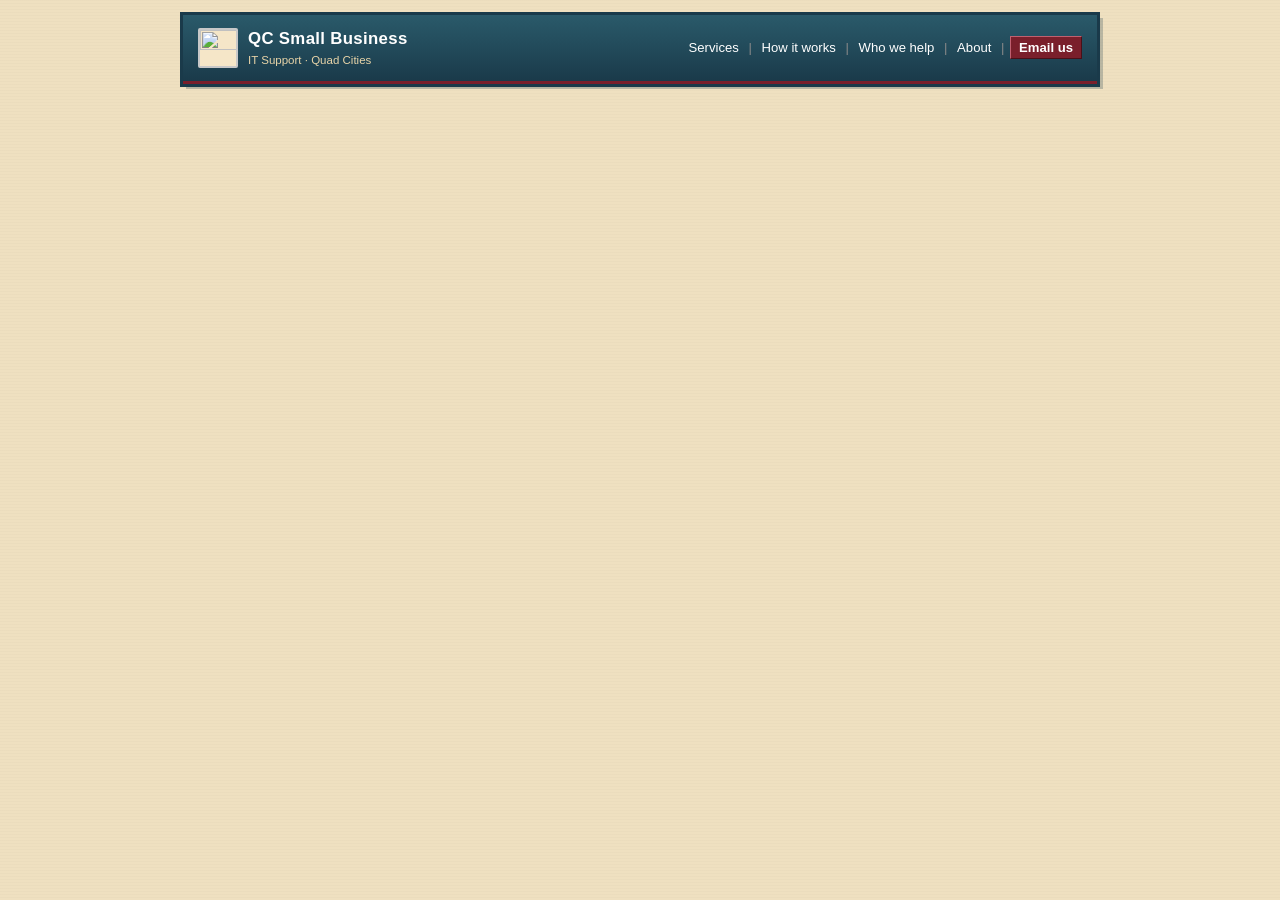
==== index.html @ 5e958724 "Add index.html (part 1 - head and banner)" ====
<!DOCTYPE html>
<html lang="en">
  <head>
    <meta charset="UTF-8" />
    <meta name="viewport" content="width=device-width, initial-scale=1.0" />
    <title>QC Small Business: local IT support for Quad Cities storefronts</title>
    <meta
      name="description"
      content="Hands-on, local IT help for Quad Cities brick-and-mortar small businesses—Wi‑Fi, computers, POS, email, websites, backups, and basic security. Plain English. Neighborly service."
    />
    <link rel="canonical" href="https://qcsmallbusiness.com/" />
    <meta name="theme-color" content="#1a3a4a" />
    <meta name="robots" content="index, follow" />

    <meta property="og:type" content="website" />
    <meta property="og:url" content="https://qcsmallbusiness.com/" />
    <meta property="og:title" content="QC Small Business: local IT support for Quad Cities storefronts" />
    <meta
      property="og:description"
      content="Hands-on, neighborly tech help for restaurants, salons, clinics, and retail shops in the Quad Cities. Wi‑Fi, devices, POS, email, websites, and more."
    />
    <meta property="og:image" content="https://qcsmallbusiness.com/images/apple-touch-icon.png" />
    <meta property="og:locale" content="en_US" />
    <meta property="og:site_name" content="QC Small Business" />

    <meta name="twitter:card" content="summary" />
    <meta name="twitter:title" content="QC Small Business: local IT support for Quad Cities storefronts" />
    <meta
      name="twitter:description"
      content="Hands-on, neighborly tech help for Quad Cities storefront businesses. Your local tech people."
    />
    <meta name="twitter:image" content="https://qcsmallbusiness.com/images/apple-touch-icon.png" />

    <link rel="icon" type="image/png" sizes="32x32" href="/images/favicon-32.png" />
    <link rel="icon" type="image/png" sizes="48x48" href="/images/favicon.png" />
    <link rel="apple-touch-icon" sizes="180x180" href="/images/apple-touch-icon.png" />

    <link rel="stylesheet" href="/styles.css" />
  </head>
  <body>
    <a class="skip-link" href="#main">Skip to content</a>

    <table class="page-shell" role="presentation">
      <tr>
        <td class="page-cell">
          <!-- Top banner -->
          <header class="top-banner">
            <table class="banner-table" role="presentation">
              <tr>
                <td class="banner-brand">
                  <a href="/" class="brand-link">
                    <img src="/images/favicon.png" width="40" height="40" alt="" />
                    <span>
                      <strong>QC Small Business</strong>
                      <em>IT Support · Quad Cities</em>
                    </span>
                  </a>
                </td>
                <td class="banner-nav">
                  <nav aria-label="Primary">
                    <a href="#services">Services</a>
                    <span class="nav-pipe">|</span>
                    <a href="#how">How it works</a>
                    <span class="nav-pipe">|</span>
                    <a href="#who">Who we help</a>
                    <span class="nav-pipe">|</span>
                    <a href="#about">About</a>
                    <span class="nav-pipe">|</span>
                    <a href="#contact" class="nav-email">Email us</a>
                  </nav>
                </td>
              </tr>
            </table>
          </header>

          <main id="main">
---- styles.css ----
/* QC Small Business — grounded 90s styles (split; live uses monolithic styles.css) */
@import url("styles-a.css");
@import url("styles-a2.css");
@import url("styles-b.css");
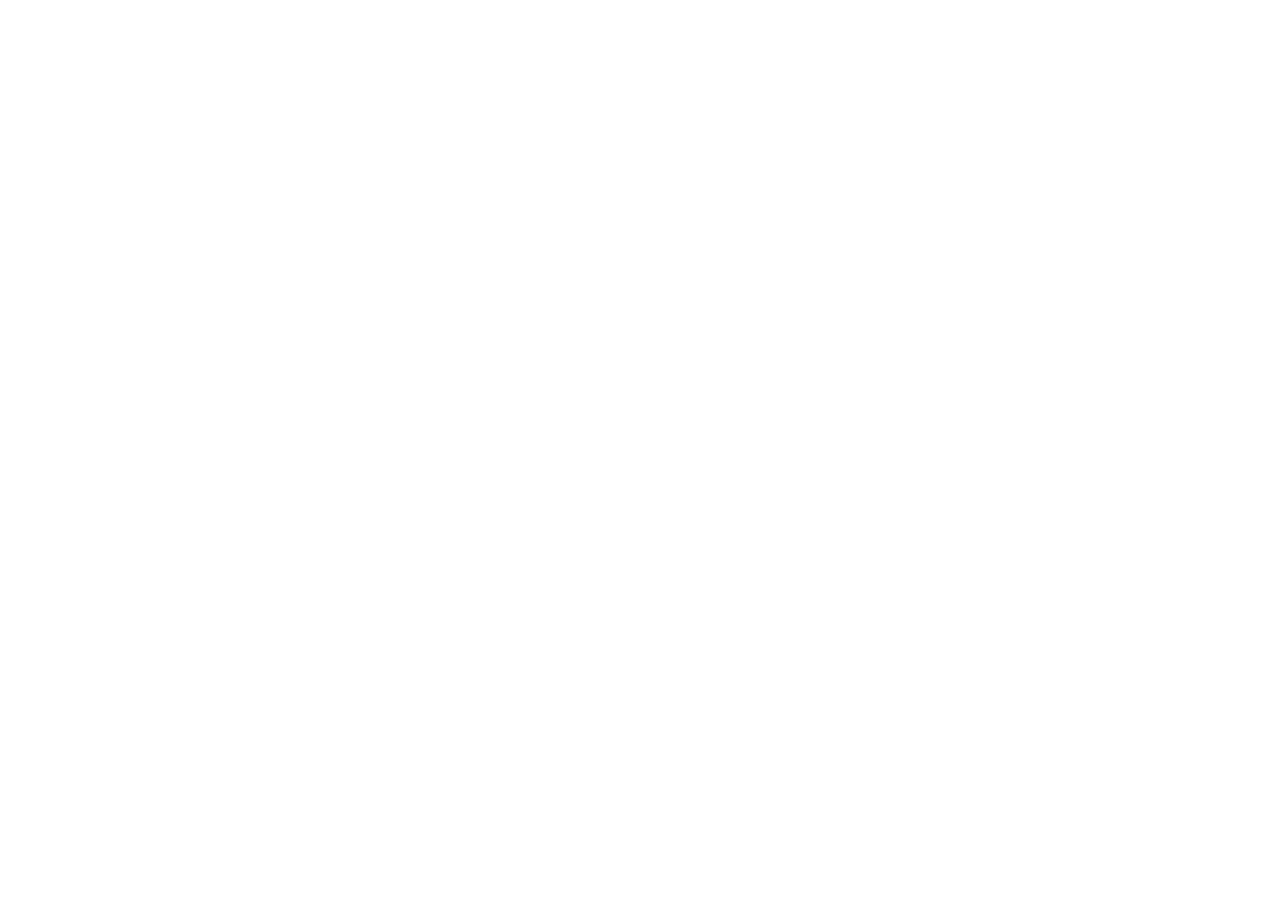
==== commit 22b45faa: "Point index.html at live site; assemble via build-index.sh" ====
--- a/index.html
+++ b/index.html
@@ -3,75 +3,20 @@
   <head>
     <meta charset="UTF-8" />
     <meta name="viewport" content="width=device-width, initial-scale=1.0" />
-    <title>QC Small Business: local IT support for Quad Cities storefronts</title>
-    <meta
-      name="description"
-      content="Hands-on, local IT help for Quad Cities brick-and-mortar small businesses—Wi‑Fi, computers, POS, email, websites, backups, and basic security. Plain English. Neighborly service."
-    />
+    <title>QC Small Business — build index from parts</title>
     <link rel="canonical" href="https://qcsmallbusiness.com/" />
-    <meta name="theme-color" content="#1a3a4a" />
-    <meta name="robots" content="index, follow" />
-
-    <meta property="og:type" content="website" />
-    <meta property="og:url" content="https://qcsmallbusiness.com/" />
-    <meta property="og:title" content="QC Small Business: local IT support for Quad Cities storefronts" />
-    <meta
-      property="og:description"
-      content="Hands-on, neighborly tech help for restaurants, salons, clinics, and retail shops in the Quad Cities. Wi‑Fi, devices, POS, email, websites, and more."
-    />
-    <meta property="og:image" content="https://qcsmallbusiness.com/images/apple-touch-icon.png" />
-    <meta property="og:locale" content="en_US" />
-    <meta property="og:site_name" content="QC Small Business" />
-
-    <meta name="twitter:card" content="summary" />
-    <meta name="twitter:title" content="QC Small Business: local IT support for Quad Cities storefronts" />
-    <meta
-      name="twitter:description"
-      content="Hands-on, neighborly tech help for Quad Cities storefront businesses. Your local tech people."
-    />
-    <meta name="twitter:image" content="https://qcsmallbusiness.com/images/apple-touch-icon.png" />
-
-    <link rel="icon" type="image/png" sizes="32x32" href="/images/favicon-32.png" />
-    <link rel="icon" type="image/png" sizes="48x48" href="/images/favicon.png" />
-    <link rel="apple-touch-icon" sizes="180x180" href="/images/apple-touch-icon.png" />
-
-    <link rel="stylesheet" href="/styles.css" />
+    <meta http-equiv="refresh" content="0;url=https://qcsmallbusiness.com/" />
   </head>
   <body>
-    <a class="skip-link" href="#main">Skip to content</a>
-
-    <table class="page-shell" role="presentation">
-      <tr>
-        <td class="page-cell">
-          <!-- Top banner -->
-          <header class="top-banner">
-            <table class="banner-table" role="presentation">
-              <tr>
-                <td class="banner-brand">
-                  <a href="/" class="brand-link">
-                    <img src="/images/favicon.png" width="40" height="40" alt="" />
-                    <span>
-                      <strong>QC Small Business</strong>
-                      <em>IT Support · Quad Cities</em>
-                    </span>
-                  </a>
-                </td>
-                <td class="banner-nav">
-                  <nav aria-label="Primary">
-                    <a href="#services">Services</a>
-                    <span class="nav-pipe">|</span>
-                    <a href="#how">How it works</a>
-                    <span class="nav-pipe">|</span>
-                    <a href="#who">Who we help</a>
-                    <span class="nav-pipe">|</span>
-                    <a href="#about">About</a>
-                    <span class="nav-pipe">|</span>
-                    <a href="#contact" class="nav-email">Email us</a>
-                  </nav>
-                </td>
-              </tr>
-            </table>
-          </header>
-
-          <main id="main">
-            +    <p>
+      Live site:
+      <a href="https://qcsmallbusiness.com/">https://qcsmallbusiness.com/</a>
+    </p>
+    <p>
+      This repo stores the page as <code>index.part1.html</code> …
+      <code>index.part5.html</code>. Run
+      <code>sh build-index.sh</code> to assemble a full <code>index.html</code>
+      for local preview or deploy (the VPS already has the assembled page).
+    </p>
+  </body>
+</html>
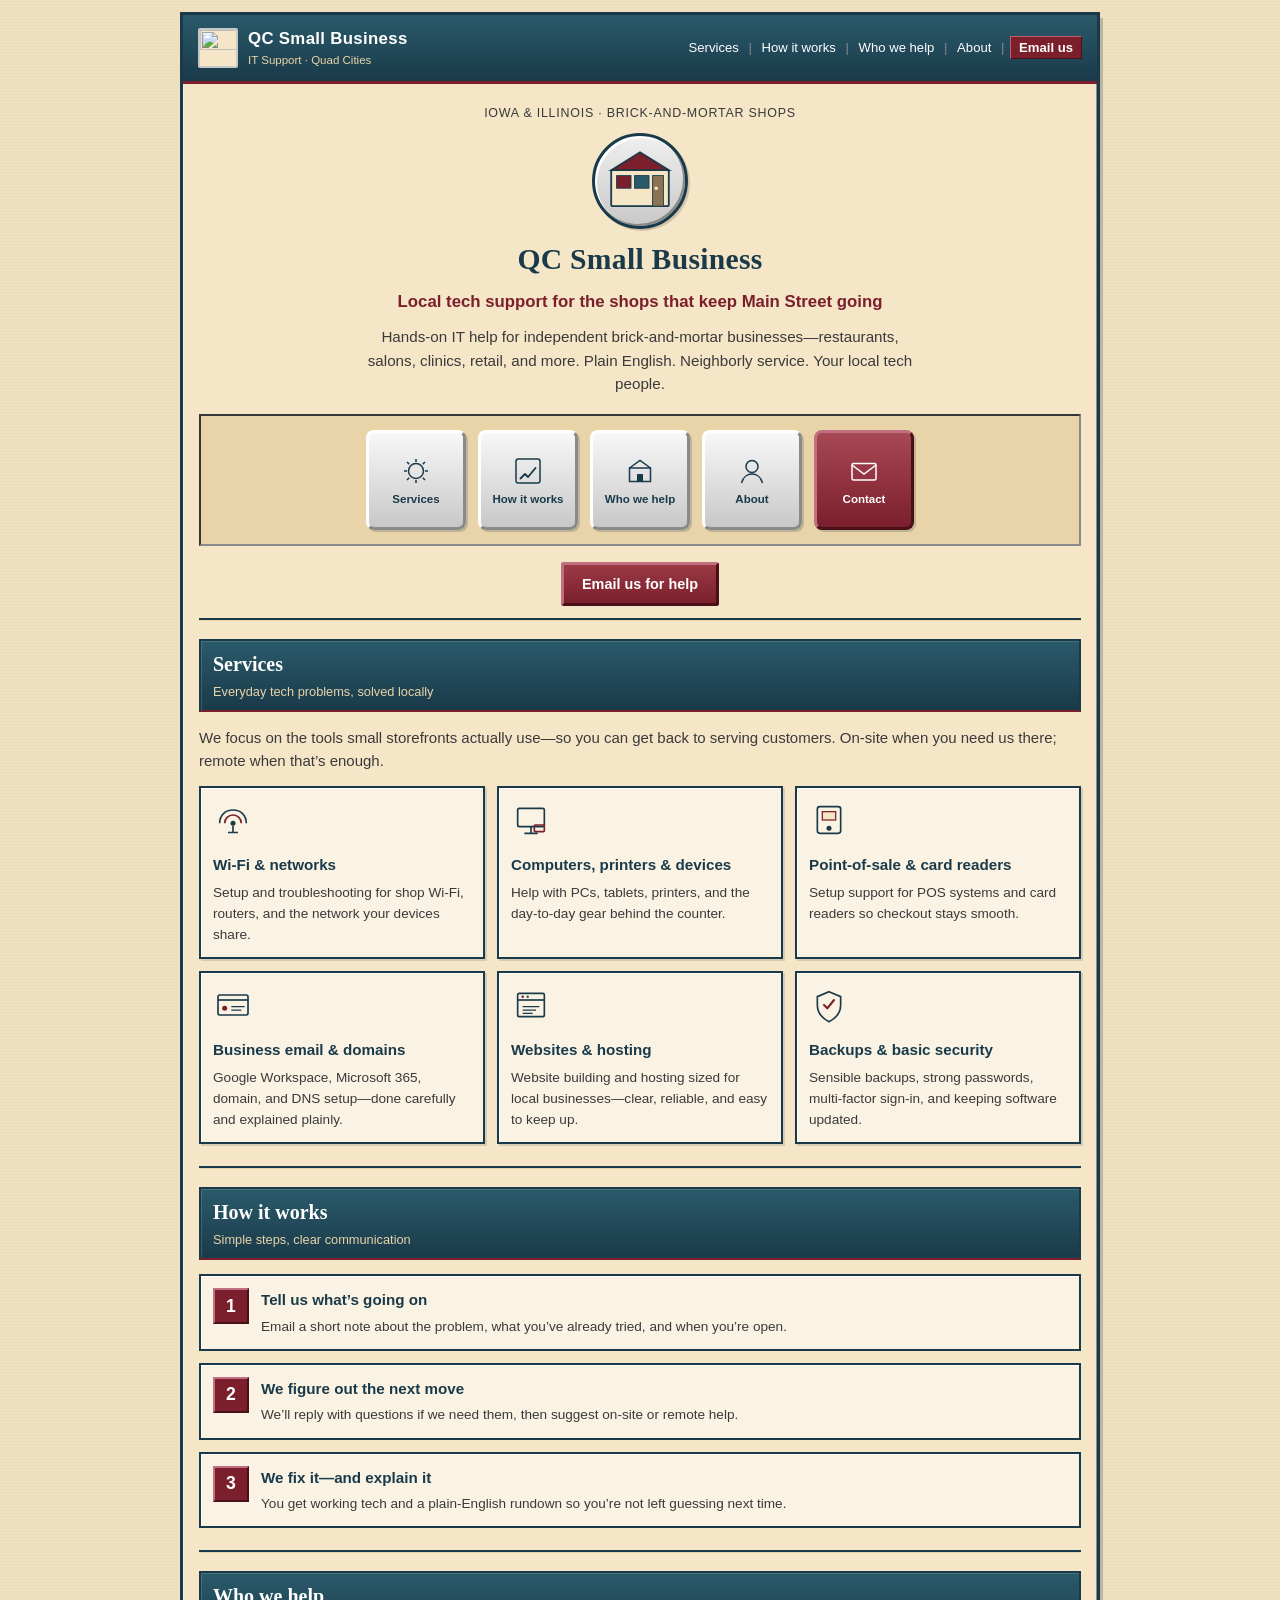
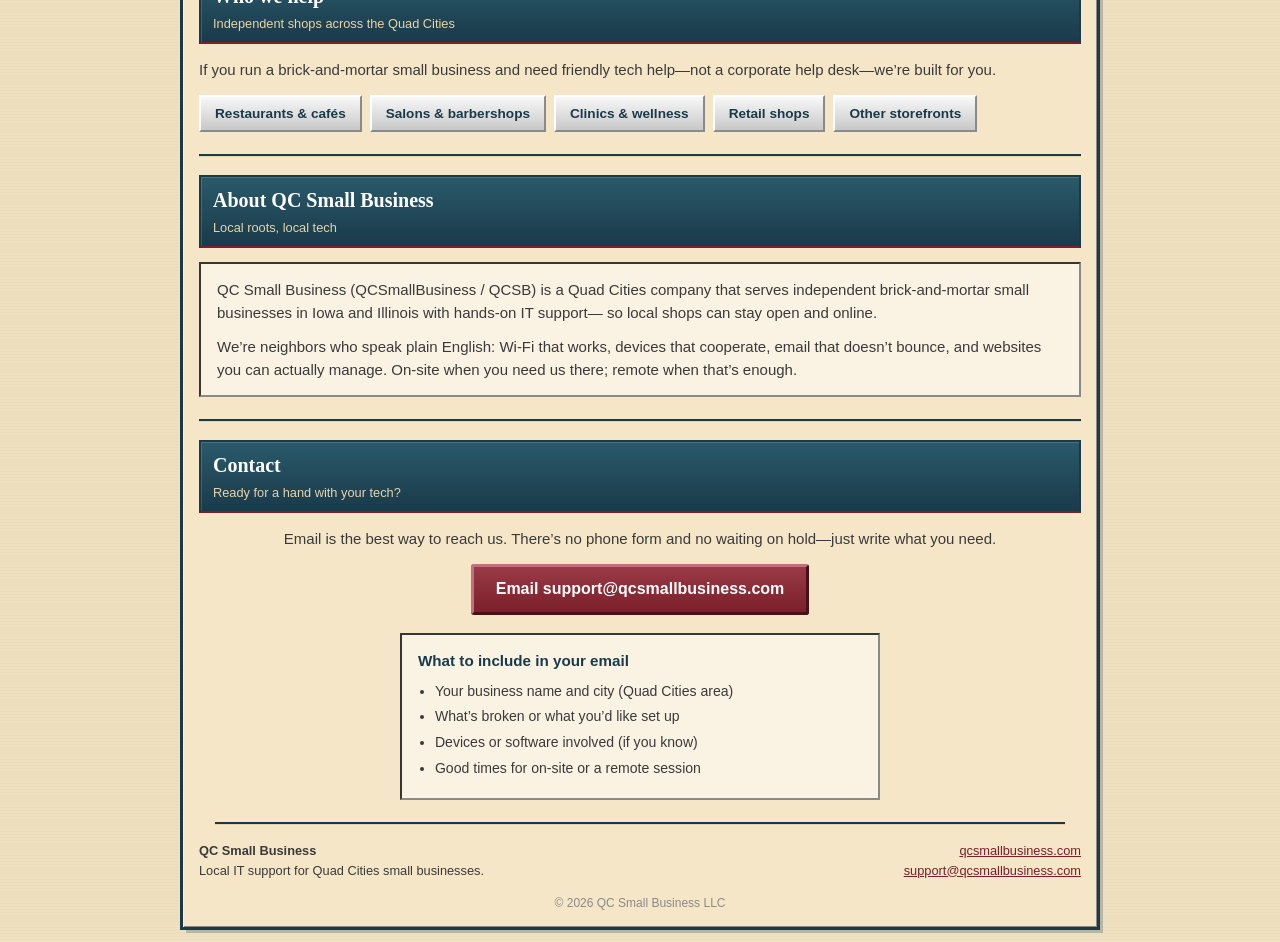
==== commit 5d3bae3e: "Assemble full deployable index.html and styles.css; remove split parts" ====
--- a/index.html
+++ b/index.html
@@ -3,20 +3,321 @@
   <head>
     <meta charset="UTF-8" />
     <meta name="viewport" content="width=device-width, initial-scale=1.0" />
-    <title>QC Small Business — build index from parts</title>
+    <title>QC Small Business: local IT support for Quad Cities storefronts</title>
+    <meta
+      name="description"
+      content="Hands-on, local IT help for Quad Cities brick-and-mortar small businesses—Wi‑Fi, computers, POS, email, websites, backups, and basic security. Plain English. Neighborly service."
+    />
     <link rel="canonical" href="https://qcsmallbusiness.com/" />
-    <meta http-equiv="refresh" content="0;url=https://qcsmallbusiness.com/" />
+    <meta name="theme-color" content="#1a3a4a" />
+    <meta name="robots" content="index, follow" />
+
+    <meta property="og:type" content="website" />
+    <meta property="og:url" content="https://qcsmallbusiness.com/" />
+    <meta property="og:title" content="QC Small Business: local IT support for Quad Cities storefronts" />
+    <meta
+      property="og:description"
+      content="Hands-on, neighborly tech help for restaurants, salons, clinics, and retail shops in the Quad Cities. Wi‑Fi, devices, POS, email, websites, and more."
+    />
+    <meta property="og:image" content="https://qcsmallbusiness.com/images/apple-touch-icon.png" />
+    <meta property="og:locale" content="en_US" />
+    <meta property="og:site_name" content="QC Small Business" />
+
+    <meta name="twitter:card" content="summary" />
+    <meta name="twitter:title" content="QC Small Business: local IT support for Quad Cities storefronts" />
+    <meta
+      name="twitter:description"
+      content="Hands-on, neighborly tech help for Quad Cities storefront businesses. Your local tech people."
+    />
+    <meta name="twitter:image" content="https://qcsmallbusiness.com/images/apple-touch-icon.png" />
+
+    <link rel="icon" type="image/png" sizes="32x32" href="/images/favicon-32.png" />
+    <link rel="icon" type="image/png" sizes="48x48" href="/images/favicon.png" />
+    <link rel="apple-touch-icon" sizes="180x180" href="/images/apple-touch-icon.png" />
+
+    <link rel="stylesheet" href="/styles.css" />
   </head>
   <body>
-    <p>
-      Live site:
-      <a href="https://qcsmallbusiness.com/">https://qcsmallbusiness.com/</a>
-    </p>
-    <p>
-      This repo stores the page as <code>index.part1.html</code> …
-      <code>index.part5.html</code>. Run
-      <code>sh build-index.sh</code> to assemble a full <code>index.html</code>
-      for local preview or deploy (the VPS already has the assembled page).
-    </p>
+    <a class="skip-link" href="#main">Skip to content</a>
+
+    <table class="page-shell" role="presentation">
+      <tr>
+        <td class="page-cell">
+          <!-- Top banner -->
+          <header class="top-banner">
+            <table class="banner-table" role="presentation">
+              <tr>
+                <td class="banner-brand">
+                  <a href="/" class="brand-link">
+                    <img src="/images/favicon.png" width="40" height="40" alt="" />
+                    <span>
+                      <strong>QC Small Business</strong>
+                      <em>IT Support · Quad Cities</em>
+                    </span>
+                  </a>
+                </td>
+                <td class="banner-nav">
+                  <nav aria-label="Primary">
+                    <a href="#services">Services</a>
+                    <span class="nav-pipe">|</span>
+                    <a href="#how">How it works</a>
+                    <span class="nav-pipe">|</span>
+                    <a href="#who">Who we help</a>
+                    <span class="nav-pipe">|</span>
+                    <a href="#about">About</a>
+                    <span class="nav-pipe">|</span>
+                    <a href="#contact" class="nav-email">Email us</a>
+                  </nav>
+                </td>
+              </tr>
+            </table>
+          </header>
+
+          <main id="main">
+            <!-- Hub hero -->
+            <section class="hub" aria-labelledby="hub-title">
+              <div class="hub-panel">
+                <p class="hub-eyebrow">Iowa &amp; Illinois · Brick-and-mortar shops</p>
+                <div class="hub-center">
+                  <div class="hub-badge" aria-hidden="true">
+                    <svg viewBox="0 0 80 80" width="72" height="72" focusable="false">
+                      <rect x="8" y="28" width="64" height="40" rx="2" fill="#f5e6c8" stroke="#1a3a4a" stroke-width="2"/>
+                      <rect x="14" y="34" width="16" height="14" fill="#7a1f2b" stroke="#1a3a4a" stroke-width="1"/>
+                      <rect x="34" y="34" width="16" height="14" fill="#2a5a6a" stroke="#1a3a4a" stroke-width="1"/>
+                      <rect x="54" y="34" width="12" height="34" fill="#8b7355" stroke="#1a3a4a" stroke-width="1"/>
+                      <polygon points="8,28 40,8 72,28" fill="#7a1f2b" stroke="#1a3a4a" stroke-width="2"/>
+                      <circle cx="58" cy="48" r="2" fill="#f5e6c8"/>
+                    </svg>
+                  </div>
+                  <h1 id="hub-title">QC Small Business</h1>
+                  <p class="hub-tagline">Local tech support for the shops that keep Main Street going</p>
+                  <p class="hub-lede">
+                    Hands-on IT help for independent brick-and-mortar businesses—restaurants,
+                    salons, clinics, retail, and more. Plain English. Neighborly service.
+                    Your local tech people.
+                  </p>
+                </div>
+
+                <nav class="hub-ring" aria-label="Jump to section">
+                  <a class="hub-btn" href="#services">
+                    <span class="hub-icon" aria-hidden="true">
+                      <svg viewBox="0 0 48 48" width="36" height="36"><circle cx="24" cy="24" r="10" fill="none" stroke="currentColor" stroke-width="2"/><path d="M24 8v4M24 36v4M8 24h4M36 24h4M12 12l3 3M33 33l3 3M12 36l3-3M33 15l3-3" stroke="currentColor" stroke-width="2"/></svg>
+                    </span>
+                    <span class="hub-label">Services</span>
+                  </a>
+                  <a class="hub-btn" href="#how">
+                    <span class="hub-icon" aria-hidden="true">
+                      <svg viewBox="0 0 48 48" width="36" height="36"><path d="M14 34l6-6 4 4 10-12" fill="none" stroke="currentColor" stroke-width="2.5" stroke-linecap="round" stroke-linejoin="round"/><rect x="8" y="8" width="32" height="32" rx="3" fill="none" stroke="currentColor" stroke-width="2"/></svg>
+                    </span>
+                    <span class="hub-label">How it works</span>
+                  </a>
+                  <a class="hub-btn" href="#who">
+                    <span class="hub-icon" aria-hidden="true">
+                      <svg viewBox="0 0 48 48" width="36" height="36"><rect x="10" y="20" width="28" height="18" fill="none" stroke="currentColor" stroke-width="2"/><path d="M10 20l14-10 14 10" fill="none" stroke="currentColor" stroke-width="2"/><rect x="20" y="28" width="8" height="10" fill="currentColor"/></svg>
+                    </span>
+                    <span class="hub-label">Who we help</span>
+                  </a>
+                  <a class="hub-btn" href="#about">
+                    <span class="hub-icon" aria-hidden="true">
+                      <svg viewBox="0 0 48 48" width="36" height="36"><circle cx="24" cy="18" r="8" fill="none" stroke="currentColor" stroke-width="2"/><path d="M10 40c2-8 8-12 14-12s12 4 14 12" fill="none" stroke="currentColor" stroke-width="2"/></svg>
+                    </span>
+                    <span class="hub-label">About</span>
+                  </a>
+                  <a class="hub-btn hub-btn-accent" href="#contact">
+                    <span class="hub-icon" aria-hidden="true">
+                      <svg viewBox="0 0 48 48" width="36" height="36"><rect x="8" y="14" width="32" height="22" rx="2" fill="none" stroke="currentColor" stroke-width="2"/><path d="M8 16l16 12 16-12" fill="none" stroke="currentColor" stroke-width="2"/></svg>
+                    </span>
+                    <span class="hub-label">Contact</span>
+                  </a>
+                </nav>
+
+                <p class="hub-cta-row">
+                  <a class="btn-bevel btn-primary" href="mailto:support@qcsmallbusiness.com?subject=IT%20help%20request">Email us for help</a>
+                </p>
+              </div>
+            </section>
+
+            <hr class="rule" />
+
+            <!-- Services -->
+            <section id="services" class="section">
+              <div class="section-bar">
+                <h2>Services</h2>
+                <p class="section-sub">Everyday tech problems, solved locally</p>
+              </div>
+              <p class="section-intro">
+                We focus on the tools small storefronts actually use—so you can get back to serving customers.
+                On-site when you need us there; remote when that’s enough.
+              </p>
+              <div class="svc-grid">
+                <article class="svc-card">
+                  <div class="svc-icon" aria-hidden="true">
+                    <svg viewBox="0 0 48 48" width="40" height="40"><path d="M8 28c0-10 7-16 16-16s16 6 16 16" fill="none" stroke="#1a3a4a" stroke-width="2"/><path d="M14 28a10 10 0 0 1 20 0" fill="none" stroke="#7a1f2b" stroke-width="2"/><circle cx="24" cy="28" r="3" fill="#1a3a4a"/><path d="M24 31v8M18 39h12" stroke="#1a3a4a" stroke-width="2"/></svg>
+                  </div>
+                  <h3>Wi‑Fi &amp; networks</h3>
+                  <p>Setup and troubleshooting for shop Wi‑Fi, routers, and the network your devices share.</p>
+                </article>
+                <article class="svc-card">
+                  <div class="svc-icon" aria-hidden="true">
+                    <svg viewBox="0 0 48 48" width="40" height="40"><rect x="8" y="10" width="32" height="22" rx="2" fill="none" stroke="#1a3a4a" stroke-width="2"/><path d="M16 40h16M24 32v8" stroke="#1a3a4a" stroke-width="2"/><rect x="28" y="30" width="12" height="8" rx="1" fill="none" stroke="#7a1f2b" stroke-width="2"/></svg>
+                  </div>
+                  <h3>Computers, printers &amp; devices</h3>
+                  <p>Help with PCs, tablets, printers, and the day-to-day gear behind the counter.</p>
+                </article>
+                <article class="svc-card">
+                  <div class="svc-icon" aria-hidden="true">
+                    <svg viewBox="0 0 48 48" width="40" height="40"><rect x="10" y="8" width="28" height="32" rx="3" fill="none" stroke="#1a3a4a" stroke-width="2"/><rect x="16" y="14" width="16" height="10" fill="#f5e6c8" stroke="#7a1f2b" stroke-width="1.5"/><circle cx="24" cy="34" r="3" fill="#1a3a4a"/></svg>
+                  </div>
+                  <h3>Point-of-sale &amp; card readers</h3>
+                  <p>Setup support for POS systems and card readers so checkout stays smooth.</p>
+                </article>
+                <article class="svc-card">
+                  <div class="svc-icon" aria-hidden="true">
+                    <svg viewBox="0 0 48 48" width="40" height="40"><rect x="6" y="12" width="36" height="24" rx="2" fill="none" stroke="#1a3a4a" stroke-width="2"/><path d="M6 18h36" stroke="#1a3a4a" stroke-width="2"/><circle cx="14" cy="28" r="3" fill="#7a1f2b"/><path d="M22 26h16M22 30h12" stroke="#1a3a4a" stroke-width="1.5"/></svg>
+                  </div>
+                  <h3>Business email &amp; domains</h3>
+                  <p>Google Workspace, Microsoft 365, domain, and DNS setup—done carefully and explained plainly.</p>
+                </article>
+                <article class="svc-card">
+                  <div class="svc-icon" aria-hidden="true">
+                    <svg viewBox="0 0 48 48" width="40" height="40"><rect x="8" y="10" width="32" height="28" rx="2" fill="none" stroke="#1a3a4a" stroke-width="2"/><path d="M8 18h32" stroke="#1a3a4a" stroke-width="2"/><circle cx="14" cy="14" r="1.5" fill="#7a1f2b"/><circle cx="20" cy="14" r="1.5" fill="#2a5a6a"/><path d="M14 26h20M14 30h16M14 34h12" stroke="#1a3a4a" stroke-width="1.5"/></svg>
+                  </div>
+                  <h3>Websites &amp; hosting</h3>
+                  <p>Website building and hosting sized for local businesses—clear, reliable, and easy to keep up.</p>
+                </article>
+                <article class="svc-card">
+                  <div class="svc-icon" aria-hidden="true">
+                    <svg viewBox="0 0 48 48" width="40" height="40"><path d="M24 8l14 6v10c0 10-6 16-14 20-8-4-14-10-14-20V14z" fill="none" stroke="#1a3a4a" stroke-width="2"/><path d="M18 24l4 4 8-10" fill="none" stroke="#7a1f2b" stroke-width="2.5" stroke-linecap="round" stroke-linejoin="round"/></svg>
+                  </div>
+                  <h3>Backups &amp; basic security</h3>
+                  <p>Sensible backups, strong passwords, multi-factor sign-in, and keeping software updated.</p>
+                </article>
+              </div>
+            </section>
+
+            <hr class="rule" />
+
+            <!-- How it works -->
+            <section id="how" class="section">
+              <div class="section-bar">
+                <h2>How it works</h2>
+                <p class="section-sub">Simple steps, clear communication</p>
+              </div>
+              <ol class="steps">
+                <li>
+                  <span class="step-num" aria-hidden="true">1</span>
+                  <div>
+                    <h3>Tell us what’s going on</h3>
+                    <p>Email a short note about the problem, what you’ve already tried, and when you’re open.</p>
+                  </div>
+                </li>
+                <li>
+                  <span class="step-num" aria-hidden="true">2</span>
+                  <div>
+                    <h3>We figure out the next move</h3>
+                    <p>We’ll reply with questions if we need them, then suggest on-site or remote help.</p>
+                  </div>
+                </li>
+                <li>
+                  <span class="step-num" aria-hidden="true">3</span>
+                  <div>
+                    <h3>We fix it—and explain it</h3>
+                    <p>You get working tech and a plain-English rundown so you’re not left guessing next time.</p>
+                  </div>
+                </li>
+              </ol>
+            </section>
+
+            <hr class="rule" />
+
+            <!-- Who we help -->
+            <section id="who" class="section">
+              <div class="section-bar">
+                <h2>Who we help</h2>
+                <p class="section-sub">Independent shops across the Quad Cities</p>
+              </div>
+              <p class="section-intro">
+                If you run a brick-and-mortar small business and need friendly tech help—not a corporate help desk—we’re built for you.
+              </p>
+              <ul class="who-list">
+                <li>Restaurants &amp; cafés</li>
+                <li>Salons &amp; barbershops</li>
+                <li>Clinics &amp; wellness</li>
+                <li>Retail shops</li>
+                <li>Other storefronts</li>
+              </ul>
+            </section>
+
+            <hr class="rule" />
+
+            <!-- About -->
+            <section id="about" class="section">
+              <div class="section-bar">
+                <h2>About QC Small Business</h2>
+                <p class="section-sub">Local roots, local tech</p>
+              </div>
+              <div class="inset-panel">
+                <p>
+                  QC Small Business (QCSmallBusiness / QCSB) is a Quad Cities company that serves independent
+                  brick-and-mortar small businesses in Iowa and Illinois with hands-on IT support—
+                  so local shops can stay open and online.
+                </p>
+                <p>
+                  We’re neighbors who speak plain English: Wi‑Fi that works, devices that cooperate,
+                  email that doesn’t bounce, and websites you can actually manage. On-site when you need
+                  us there; remote when that’s enough.
+                </p>
+              </div>
+            </section>
+
+            <hr class="rule" />
+
+            <!-- Contact -->
+            <section id="contact" class="section">
+              <div class="section-bar">
+                <h2>Contact</h2>
+                <p class="section-sub">Ready for a hand with your tech?</p>
+              </div>
+              <div class="contact-box">
+                <p>
+                  Email is the best way to reach us. There’s no phone form and no waiting on hold—just write what you need.
+                </p>
+                <p class="contact-cta">
+                  <a class="btn-bevel btn-primary btn-lg" href="mailto:support@qcsmallbusiness.com?subject=IT%20help%20request">Email support@qcsmallbusiness.com</a>
+                </p>
+                <div class="inset-panel email-hint">
+                  <h3>What to include in your email</h3>
+                  <ul>
+                    <li>Your business name and city (Quad Cities area)</li>
+                    <li>What’s broken or what you’d like set up</li>
+                    <li>Devices or software involved (if you know)</li>
+                    <li>Good times for on-site or a remote session</li>
+                  </ul>
+                </div>
+              </div>
+            </section>
+          </main>
+
+          <footer class="site-footer">
+            <hr class="rule" />
+            <table class="footer-table" role="presentation">
+              <tr>
+                <td>
+                  <strong>QC Small Business</strong><br />
+                  Local IT support for Quad Cities small businesses.
+                </td>
+                <td class="footer-right">
+                  <a href="https://qcsmallbusiness.com/">qcsmallbusiness.com</a><br />
+                  <a href="mailto:support@qcsmallbusiness.com?subject=IT%20help%20request">support@qcsmallbusiness.com</a>
+                </td>
+              </tr>
+            </table>
+            <p class="fineprint">© <span id="year"></span> QC Small Business LLC</p>
+          </footer>
+        </td>
+      </tr>
+    </table>
+
+    <script src="/script.js"></script>
   </body>
 </html>
--- a/styles.css
+++ b/styles.css
@@ -0,0 +1,660 @@
+/* QC Small Business — grounded mid/late-90s small-business look
+   Cream/beige, navy teal, maroon brick, silver bevels. No space themes. */
+
+:root {
+  --cream: #f5e6c8;
+  --cream-dark: #e8d4a8;
+  --page: #efe0c0;
+  --navy: #1a3a4a;
+  --navy-mid: #2a5a6a;
+  --maroon: #7a1f2b;
+  --maroon-light: #9a3a45;
+  --silver: #c8c8c8;
+  --silver-hi: #efefef;
+  --silver-lo: #8a8a8a;
+  --ink: #1a1a1a;
+  --muted: #3a3a3a;
+  --panel: #faf3e4;
+  --focus: #b8860b;
+  --font: Verdana, Arial, Helvetica, sans-serif;
+  --font-serif: Georgia, "Times New Roman", Times, serif;
+}
+
+*,
+*::before,
+*::after {
+  box-sizing: border-box;
+}
+
+html {
+  scroll-behavior: smooth;
+}
+
+body {
+  margin: 0;
+  padding: 12px;
+  font-family: var(--font);
+  font-size: 15px;
+  line-height: 1.55;
+  color: var(--ink);
+  background:
+    repeating-linear-gradient(
+      0deg,
+      transparent,
+      transparent 2px,
+      rgba(0, 0, 0, 0.015) 2px,
+      rgba(0, 0, 0, 0.015) 3px
+    ),
+    var(--page);
+  min-height: 100vh;
+}
+
+img {
+  max-width: 100%;
+  height: auto;
+  border: 0;
+}
+
+a {
+  color: var(--maroon);
+}
+
+a:hover {
+  color: var(--maroon-light);
+}
+
+a:focus-visible {
+  outline: 3px solid var(--focus);
+  outline-offset: 2px;
+}
+
+.skip-link {
+  position: absolute;
+  left: -9999px;
+  top: 0;
+  background: var(--navy);
+  color: #fff;
+  padding: 8px 12px;
+  z-index: 100;
+}
+
+.skip-link:focus {
+  left: 8px;
+  top: 8px;
+}
+
+/* Page shell — classic bordered frame */
+.page-shell {
+  width: 100%;
+  max-width: 920px;
+  margin: 0 auto;
+  border-collapse: collapse;
+}
+
+.page-cell {
+  background: var(--cream);
+  border: 3px solid var(--navy);
+  box-shadow:
+    inset 1px 1px 0 var(--silver-hi),
+    inset -1px -1px 0 var(--silver-lo),
+    4px 4px 0 rgba(26, 58, 74, 0.25);
+  padding: 0;
+  vertical-align: top;
+}
+
+/* Top banner */
+.top-banner {
+  background: linear-gradient(180deg, var(--navy-mid) 0%, var(--navy) 100%);
+  color: #fff;
+  border-bottom: 3px solid var(--maroon);
+  padding: 10px 14px;
+}
+
+.banner-table {
+  width: 100%;
+  border-collapse: collapse;
+}
+
+.banner-brand {
+  vertical-align: middle;
+}
+
+.brand-link {
+  display: inline-flex;
+  align-items: center;
+  gap: 10px;
+  color: #fff;
+  text-decoration: none;
+}
+
+.brand-link img {
+  border: 2px solid var(--silver);
+  background: var(--cream);
+  border-radius: 2px;
+}
+
+.brand-link strong {
+  display: block;
+  font-size: 1.05rem;
+  letter-spacing: 0.02em;
+}
+
+.brand-link em {
+  display: block;
+  font-style: normal;
+  font-size: 0.72rem;
+  color: var(--cream-dark);
+  font-weight: normal;
+}
+
+.banner-nav {
+  text-align: right;
+  vertical-align: middle;
+  font-size: 0.82rem;
+}
+
+.banner-nav a {
+  color: #fff;
+  text-decoration: none;
+  padding: 2px 4px;
+}
+
+.banner-nav a:hover {
+  text-decoration: underline;
+  color: var(--cream);
+}
+
+.banner-nav a:focus-visible {
+  outline-color: var(--cream);
+}
+
+.nav-pipe {
+  color: var(--silver-lo);
+  margin: 0 2px;
+}
+
+.nav-email {
+  font-weight: bold;
+  background: var(--maroon);
+  padding: 3px 8px !important;
+  border: 1px solid var(--maroon-light);
+  border-top-color: #c06070;
+  border-left-color: #c06070;
+  border-right-color: #4a1018;
+  border-bottom-color: #4a1018;
+}
+
+/* Hub */
+.hub {
+  padding: 20px 16px 12px;
+}
+
+.hub-panel {
+  text-align: center;
+}
+
+.hub-eyebrow {
+  margin: 0 0 10px;
+  font-size: 0.78rem;
+  color: var(--muted);
+  text-transform: uppercase;
+  letter-spacing: 0.06em;
+}
+
+.hub-center {
+  max-width: 560px;
+  margin: 0 auto 18px;
+}
+
+.hub-badge {
+  display: inline-flex;
+  align-items: center;
+  justify-content: center;
+  width: 96px;
+  height: 96px;
+  margin-bottom: 8px;
+  background: linear-gradient(180deg, var(--silver-hi), var(--silver));
+  border: 3px solid var(--navy);
+  border-radius: 50%;
+  box-shadow:
+    inset 2px 2px 0 #fff,
+    inset -2px -2px 0 var(--silver-lo),
+    2px 2px 0 rgba(0, 0, 0, 0.15);
+}
+
+.hub-center h1 {
+  margin: 0 0 6px;
+  font-family: var(--font-serif);
+  font-size: 1.85rem;
+  color: var(--navy);
+  letter-spacing: 0.01em;
+}
+
+.hub-tagline {
+  margin: 0 0 10px;
+  font-size: 1.05rem;
+  font-weight: bold;
+  color: var(--maroon);
+}
+
+.hub-lede {
+  margin: 0;
+  color: var(--muted);
+  font-size: 0.95rem;
+}
+
+/* Hub ring — chunky icon buttons */
+.hub-ring {
+  display: flex;
+  flex-wrap: wrap;
+  justify-content: center;
+  gap: 12px;
+  margin: 8px 0 16px;
+  padding: 14px;
+  background: var(--cream-dark);
+  border: 2px inset var(--silver-lo);
+}
+
+.hub-btn {
+  display: flex;
+  flex-direction: column;
+  align-items: center;
+  justify-content: center;
+  width: 100px;
+  min-height: 100px;
+  padding: 10px 6px;
+  text-decoration: none;
+  color: var(--navy);
+  background: linear-gradient(180deg, #f8f8f8 0%, var(--silver) 100%);
+  border: 3px solid;
+  border-top-color: #fff;
+  border-left-color: #fff;
+  border-right-color: var(--silver-lo);
+  border-bottom-color: var(--silver-lo);
+  border-radius: 8px;
+  box-shadow: 2px 2px 0 rgba(26, 58, 74, 0.2);
+  transition: none;
+}
+
+.hub-btn:hover {
+  color: var(--maroon);
+  background: linear-gradient(180deg, #fff 0%, #ddd 100%);
+}
+
+.hub-btn:active {
+  border-top-color: var(--silver-lo);
+  border-left-color: var(--silver-lo);
+  border-right-color: #fff;
+  border-bottom-color: #fff;
+  box-shadow: inset 1px 1px 2px rgba(0, 0, 0, 0.2);
+}
+
+.hub-btn-accent {
+  background: linear-gradient(180deg, #a84855 0%, var(--maroon) 100%);
+  color: #fff;
+  border-top-color: #c07080;
+  border-left-color: #c07080;
+  border-right-color: #4a1018;
+  border-bottom-color: #4a1018;
+}
+
+.hub-btn-accent:hover {
+  color: #fff;
+  background: linear-gradient(180deg, #b85865 0%, #8a2530 100%);
+}
+
+.hub-icon {
+  display: block;
+  margin-bottom: 4px;
+  line-height: 0;
+}
+
+.hub-label {
+  font-size: 0.72rem;
+  font-weight: bold;
+  text-align: center;
+  line-height: 1.2;
+}
+
+.hub-cta-row {
+  margin: 4px 0 0;
+}
+
+/* Beveled buttons */
+.btn-bevel {
+  display: inline-block;
+  font-family: var(--font);
+  font-size: 0.9rem;
+  font-weight: bold;
+  text-decoration: none;
+  padding: 8px 18px;
+  cursor: pointer;
+  border: 3px solid;
+  border-radius: 3px;
+}
+
+.btn-primary {
+  color: #fff;
+  background: linear-gradient(180deg, var(--maroon-light) 0%, var(--maroon) 100%);
+  border-top-color: #c07080;
+  border-left-color: #c07080;
+  border-right-color: #4a1018;
+  border-bottom-color: #4a1018;
+}
+
+.btn-primary:hover {
+  color: #fff;
+  background: linear-gradient(180deg, #b05060 0%, #6a1a24 100%);
+}
+
+.btn-primary:active {
+  border-top-color: #4a1018;
+  border-left-color: #4a1018;
+  border-right-color: #c07080;
+  border-bottom-color: #c07080;
+}
+
+.btn-lg {
+  font-size: 1rem;
+  padding: 10px 22px;
+}
+
+/* Rules & sections */
+.rule {
+  border: 0;
+  height: 0;
+  margin: 0 16px;
+  border-top: 2px solid var(--navy);
+  border-bottom: 1px solid var(--cream-dark);
+}
+
+.section {
+  padding: 18px 16px 22px;
+}
+
+.section-bar {
+  background: linear-gradient(180deg, var(--navy-mid), var(--navy));
+  color: #fff;
+  padding: 8px 12px;
+  margin: 0 0 14px;
+  border: 2px solid var(--navy);
+  border-bottom-color: var(--maroon);
+  box-shadow: inset 1px 1px 0 rgba(255, 255, 255, 0.15);
+}
+
+.section-bar h2 {
+  margin: 0;
+  font-family: var(--font-serif);
+  font-size: 1.25rem;
+  font-weight: bold;
+}
+
+.section-sub {
+  margin: 2px 0 0;
+  font-size: 0.8rem;
+  color: var(--cream-dark);
+}
+
+.section-intro {
+  margin: 0 0 14px;
+  color: var(--muted);
+}
+
+/* Services grid */
+.svc-grid {
+  display: grid;
+  grid-template-columns: repeat(auto-fill, minmax(240px, 1fr));
+  gap: 12px;
+}
+
+.svc-card {
+  background: var(--panel);
+  border: 2px solid var(--navy);
+  padding: 12px;
+  box-shadow:
+    inset 1px 1px 0 #fff,
+    2px 2px 0 rgba(26, 58, 74, 0.15);
+}
+
+.svc-icon {
+  margin-bottom: 6px;
+}
+
+.svc-card h3 {
+  margin: 0 0 6px;
+  font-size: 0.95rem;
+  color: var(--navy);
+}
+
+.svc-card p {
+  margin: 0;
+  font-size: 0.85rem;
+  color: var(--muted);
+}
+
+/* Steps */
+.steps {
+  list-style: none;
+  margin: 0;
+  padding: 0;
+  display: grid;
+  gap: 12px;
+}
+
+.steps li {
+  display: flex;
+  gap: 12px;
+  align-items: flex-start;
+  background: var(--panel);
+  border: 2px solid var(--navy);
+  padding: 12px;
+  box-shadow: inset 1px 1px 0 #fff;
+}
+
+.step-num {
+  flex-shrink: 0;
+  width: 36px;
+  height: 36px;
+  display: flex;
+  align-items: center;
+  justify-content: center;
+  font-weight: bold;
+  font-size: 1.1rem;
+  color: #fff;
+  background: var(--maroon);
+  border: 2px solid;
+  border-top-color: #c07080;
+  border-left-color: #c07080;
+  border-right-color: #4a1018;
+  border-bottom-color: #4a1018;
+}
+
+.steps h3 {
+  margin: 0 0 4px;
+  font-size: 0.95rem;
+  color: var(--navy);
+}
+
+.steps p {
+  margin: 0;
+  font-size: 0.85rem;
+  color: var(--muted);
+}
+
+/* Who list */
+.who-list {
+  list-style: none;
+  margin: 0;
+  padding: 0;
+  display: flex;
+  flex-wrap: wrap;
+  gap: 8px;
+}
+
+.who-list li {
+  background: linear-gradient(180deg, #f8f8f8, var(--silver));
+  border: 2px solid;
+  border-top-color: #fff;
+  border-left-color: #fff;
+  border-right-color: var(--silver-lo);
+  border-bottom-color: var(--silver-lo);
+  padding: 6px 14px;
+  font-size: 0.85rem;
+  font-weight: bold;
+  color: var(--navy);
+}
+
+/* Inset panel */
+.inset-panel {
+  background: var(--panel);
+  border: 2px inset var(--silver-lo);
+  padding: 14px 16px;
+}
+
+.inset-panel p {
+  margin: 0 0 10px;
+  color: var(--muted);
+}
+
+.inset-panel p:last-child {
+  margin-bottom: 0;
+}
+
+/* Contact */
+.contact-box {
+  text-align: center;
+}
+
+.contact-box > p {
+  margin: 0 0 14px;
+  color: var(--muted);
+}
+
+.contact-cta {
+  margin-bottom: 18px !important;
+}
+
+.email-hint {
+  text-align: left;
+  max-width: 480px;
+  margin: 0 auto;
+}
+
+.email-hint h3 {
+  margin: 0 0 8px;
+  font-size: 0.95rem;
+  color: var(--navy);
+}
+
+.email-hint ul {
+  margin: 0;
+  padding-left: 1.2em;
+  color: var(--muted);
+  font-size: 0.88rem;
+}
+
+.email-hint li {
+  margin-bottom: 4px;
+}
+
+/* Footer */
+.site-footer {
+  padding: 0 16px 14px;
+  font-size: 0.8rem;
+  color: var(--muted);
+}
+
+.footer-table {
+  width: 100%;
+  border-collapse: collapse;
+  margin-top: 12px;
+}
+
+.footer-table td {
+  vertical-align: top;
+  padding: 4px 0;
+}
+
+.footer-right {
+  text-align: right;
+}
+
+.site-footer a {
+  color: var(--maroon);
+}
+
+.fineprint {
+  margin: 10px 0 0;
+  text-align: center;
+  font-size: 0.75rem;
+  color: var(--silver-lo);
+}
+
+/* Mobile */
+@media (max-width: 640px) {
+  body {
+    padding: 6px;
+  }
+
+  .banner-table,
+  .banner-table tbody,
+  .banner-table tr,
+  .banner-table td {
+    display: block;
+    width: 100%;
+  }
+
+  .banner-nav {
+    text-align: left;
+    margin-top: 10px;
+    line-height: 1.9;
+  }
+
+  .hub-center h1 {
+    font-size: 1.45rem;
+  }
+
+  .hub-btn {
+    width: calc(50% - 8px);
+    min-width: 120px;
+  }
+
+  .hub-btn-accent {
+    width: 100%;
+    min-height: 72px;
+    flex-direction: row;
+    gap: 8px;
+  }
+
+  .banner-nav a {
+    display: inline-block;
+    margin: 2px 0;
+  }
+
+  .nav-pipe {
+    display: none;
+  }
+
+  .footer-table,
+  .footer-table tbody,
+  .footer-table tr,
+  .footer-table td {
+    display: block;
+    width: 100%;
+  }
+
+  .footer-right {
+    text-align: left;
+    margin-top: 8px;
+  }
+
+  .svc-grid {
+    grid-template-columns: 1fr;
+  }
+}
+
+@media (prefers-reduced-motion: reduce) {
+  html {
+    scroll-behavior: auto;
+  }
+}
